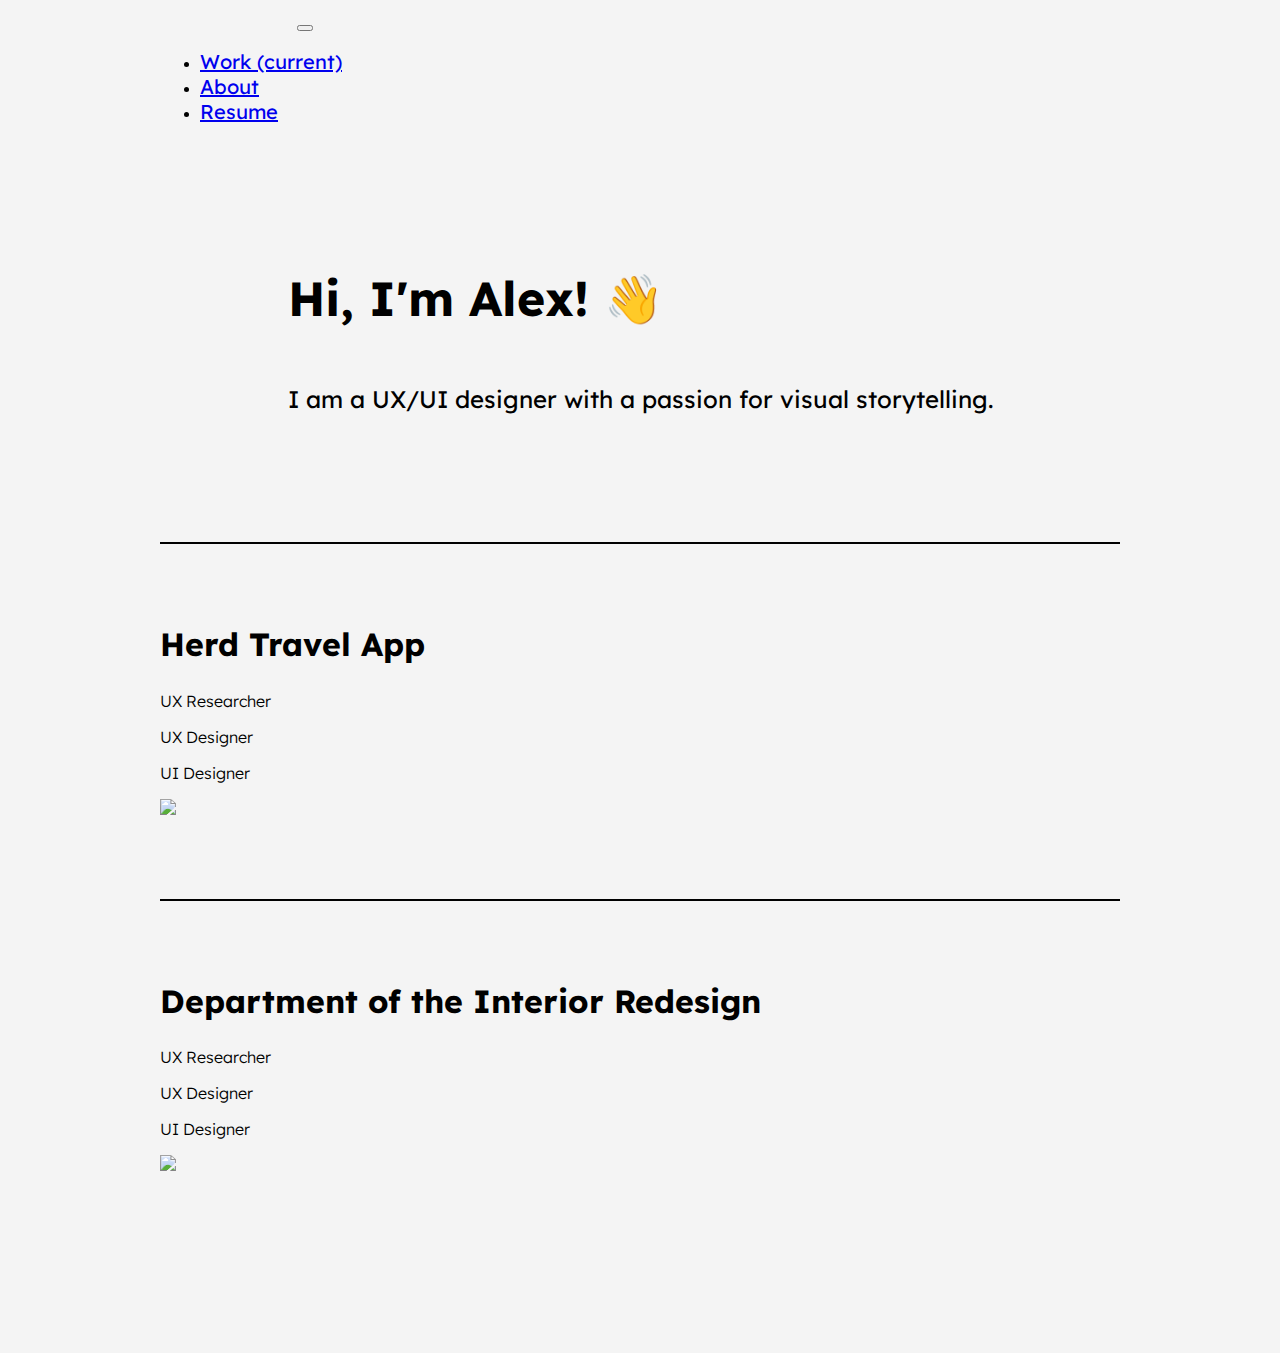
==== index.html @ e0b406e4 "Rename index.HTML to index.html" ====
<!doctype html>
<html lang="en">

<head>
    <!-- Required meta tags -->
    <meta charset="utf-8">
    <meta name="viewport" content="width=device-width, initial-scale=1, shrink-to-fit=no">

    <!-- Bootstrap CSS -->
    <link rel="stylesheet" href="https://cdn.jsdelivr.net/npm/bootstrap@4.6.2/dist/css/bootstrap.min.css"
        integrity="sha384-xOolHFLEh07PJGoPkLv1IbcEPTNtaed2xpHsD9ESMhqIYd0nLMwNLD69Npy4HI+N" crossorigin="anonymous">
    
    <link rel="preconnect" href="https://fonts.gstatic.com">
    <link link href="https://fonts.googleapis.com/css2?family=Lexend:wght@300;400;700&display=swap" rel="stylesheet">
    <script src="https://kit.fontawesome.com/6e44545a6c.js" crossorigin="anonymous"></script>
    <link rel="stylesheet" href="css/style.css">

    <title>Alex Goodlett Design</title>
</head>

<body>
    <!-- Jumbotron -->
    <section>
        <!-- Nav Bar -->
        <nav class="navbar navbar-expand-lg navbar-light style="background-color: F4F4F4;>
          <a class="navbar-brand" href="#">Alex Goodlett</a>
            <button class="navbar-toggler" type="button" data-toggle="collapse" data-target="#navbarSupportedContent" aria-controls="navbarSupportedContent" aria-expanded="false" aria-label="Toggle navigation">
              <span class="navbar-toggler-icon"></span>
            </button>
          
            <div class="collapse navbar-collapse" id="navbarSupportedContent">
              <ul class="navbar-nav ml-auto">
                <li class="nav-item active">
                  <a class="nav-link" href="#">Work <span class="sr-only">(current)</span></a>
                </li>
                <li class="nav-item">
                  <a class="nav-link" href="#">About</a>
                </li>
                <li class="nav-item">
                    <a class="nav-link" href="#">Resume</a>
                  </li>
              </ul>
              
            </div>
          </nav>
    </section> 
          <!-- END Nv Bar -->
          
          <!-- Hero -->
          <div class="jumbotron jumbotron-fluid jumbotron text-sm-left">
            <div class="container">
              <h1 class="h1">Hi, I'm Alex! &#128075;</h1>
              <br>
              <h3>I am a UX/UI designer with a passion for visual storytelling. </h3>
            </div>
          </div>
     </section>
   <!-- END Hero -->
   <hr 
   border-bottom: 2px
   color="black"
   >
   <div style="margin-top:80px"></div>
   <!-- Project 1 -->
   <section>
    <div class=".container-fluid">
      <div class="row">
        <div class="col-xl-4"><h2>Herd Travel App</h2>
          <div style="margin-top:16px"><p>UX Researcher</p></div>
          <div><p>UX Designer</p></div>
          <div><p>UI Designer</p></div>
        
        </div>
        <div class="col-xl-8"><img src="/Users/alexgoodlett/Desktop/Goodlett_portfolio/images/Frame 1.jpg" class="img-fluid"></div>
        
      </div>
    </div>
   </section>

   <div style="margin-top:80px"></div>
   <!-- END Project 1 -->
   <hr 
   border-bottom: 2px
   color="black"
   > 

   <div style="margin-top:80px"></div>
   <!-- <Project2 -->
    <section>
      <div class=".container-fluid">
        <div class="row">
          <div class="col-xl-4"><h2>Department of the Interior Redesign</h2>
            <div style="margin-top:16px"><p>UX Researcher</p></div>
            <div><p>UX Designer</p></div>
            <div><p>UI Designer</p></div>
          
          </div>
          <div class="col-xl-8"><img src="/Users/alexgoodlett/Desktop/Goodlett_portfolio/images/Frame 2.jpg" class="img-fluid"></div>
            </div>
        </div>
      </div>
     </section>
     
    
<div style="margin-top:80px"></div>
    
    <footer class="text-center text-black" style="background-color: #F4F4F4; padding: 16px;">
      <div><i class="fa-brands fa-instagram fa-xl "></i><i class="fa-brands fa-linkedin fa-xl "></i></div>
    
<div style="margin-top: 40px"></div>


</body>

</html>
---- css/style.css ----
body {
    background-color: #F4F4F4;
    margin-left: 160px;
    margin-right: 160px;
    font-family: lexe ;
}

h1 {
    font-family: 'Lexend', sans-serif;
    font-weight: 700;
    font-size: 48px;
    
    display: inline-block;
}

h2 {
    font-family: 'Lexend', sans-serif;
    font-weight: 700;
    font-size: 32px;
    
}
    


h3 {
    font-family: 'Lexend', sans-serif;
    font-weight: 400;
    font-size: 24px;
    
    display: inline-block;

}

p {
    font-family: 'Lexend', sans-serif;
    font-weight: 300;
    font-size: 16px;

}

.jumbotron {
        background-color: #F4F4F4;
        background-size: cover;
        padding-top: 10%;
        padding-bottom: 10%;
        display: flex;
        justify-content: center;
}

.navbar { 
    background-color: #F4F4F4 transparent;
    
}



.nav-link {

    background-color: #F4F4F4;
    font-size: 20px;
    font-family: 'Lexend', sans-serif;;
    font-style: bold;
}
.navbar-brand { 
   
    font-size: 20px;
    font-family: 'Lexend', sans-serif;;
    font-style: bold;
    color: #F4F4F4
    
}

.container-fluid {
    background-color: #F4F4F4;
    justify-content: center;
    
    
}

fa-linkedin {

    justify-content: center;
    align-items: center;
}

fa-brands {
    text-align: center;

}



.center {
    
    display: inline-block;
    justify-content: center;
    width: 100%;
}

i {
    padding: 16px;
}
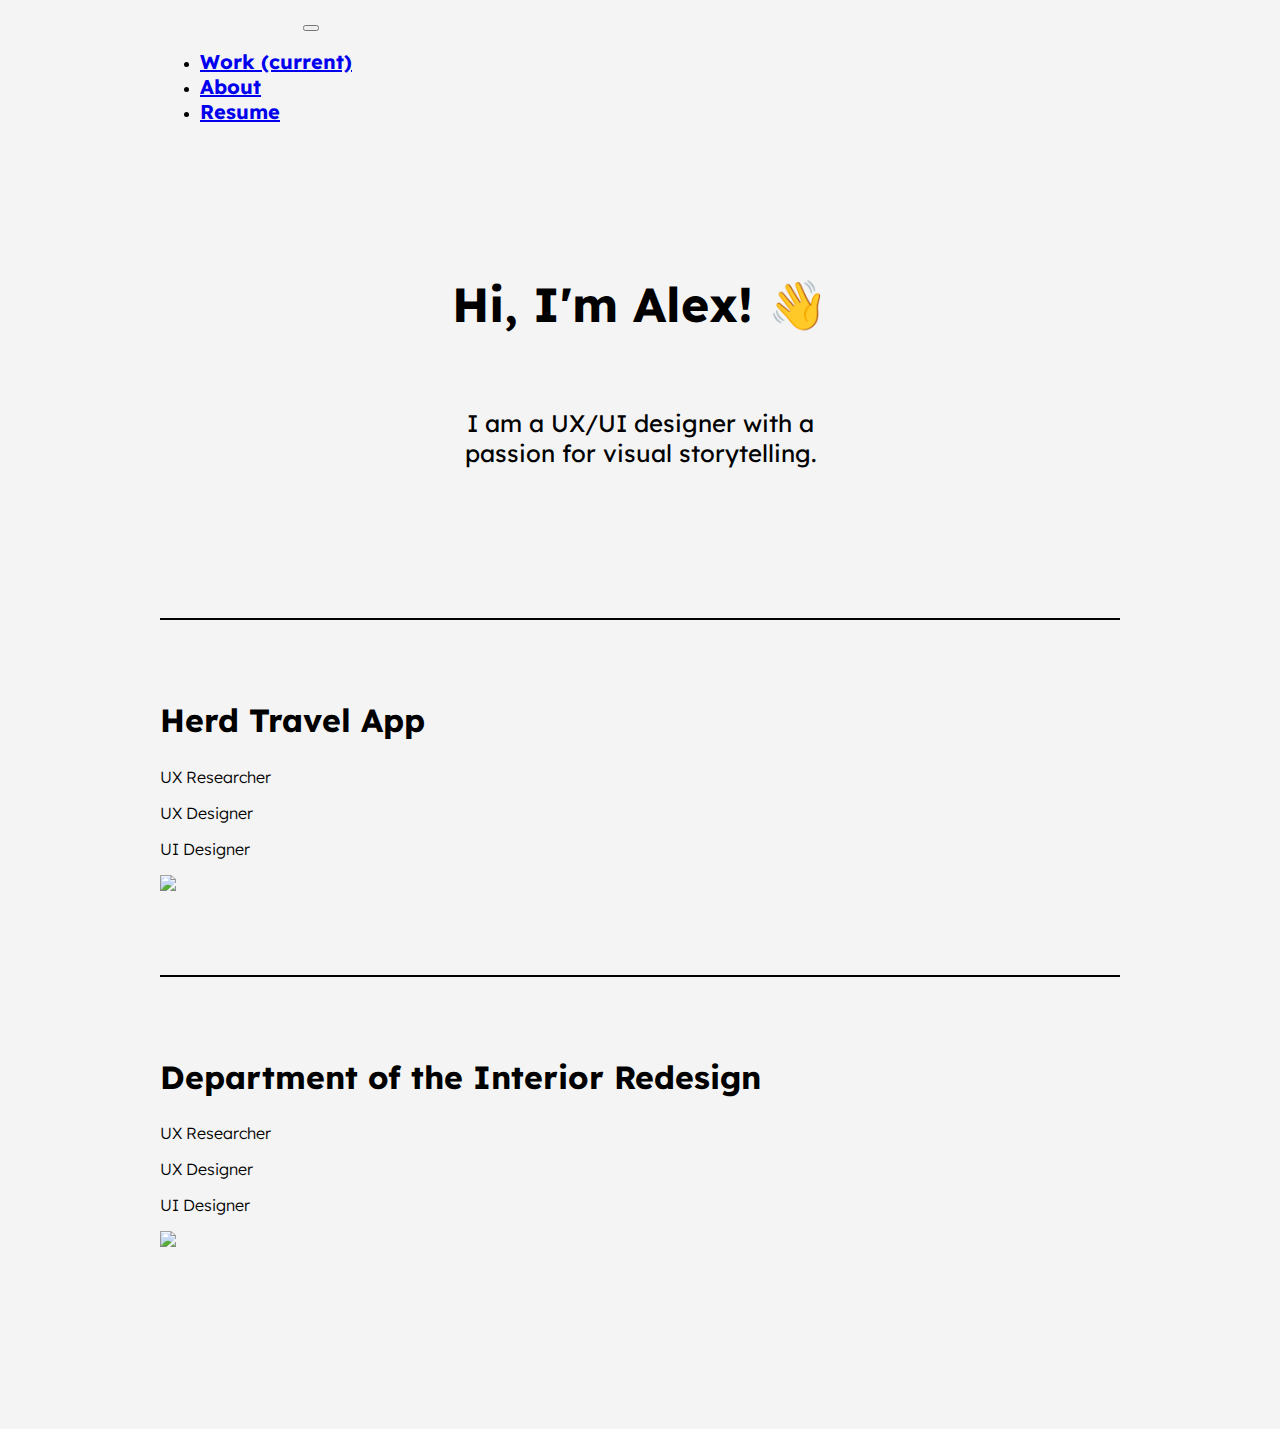
==== commit f8c0302f: "Starting HW 18" ====
--- a/index.html
+++ b/index.html
@@ -23,7 +23,7 @@
     <section>
         <!-- Nav Bar -->
         <nav class="navbar navbar-expand-lg navbar-light style="background-color: F4F4F4;>
-          <a class="navbar-brand" href="#">Alex Goodlett</a>
+          <a class="navbar-brand" href="file:///Users/alexgoodlett/Desktop/UX_UI_HW_17/index.HTML#">Alex Goodlett</a>
             <button class="navbar-toggler" type="button" data-toggle="collapse" data-target="#navbarSupportedContent" aria-controls="navbarSupportedContent" aria-expanded="false" aria-label="Toggle navigation">
               <span class="navbar-toggler-icon"></span>
             </button>
@@ -34,7 +34,7 @@
                   <a class="nav-link" href="#">Work <span class="sr-only">(current)</span></a>
                 </li>
                 <li class="nav-item">
-                  <a class="nav-link" href="#">About</a>
+                  <a class="nav-link" href="about.html">About</a>
                 </li>
                 <li class="nav-item">
                     <a class="nav-link" href="#">Resume</a>
@@ -47,13 +47,14 @@
           <!-- END Nv Bar -->
           
           <!-- Hero -->
-          <div class="jumbotron jumbotron-fluid jumbotron text-sm-left">
-            <div class="container">
-              <h1 class="h1">Hi, I'm Alex! &#128075;</h1>
+          
+          <section>
+            <div class="heroContainer">
+              <h1 class="heroText">Hi, I'm Alex! &#128075;</h1>
               <br>
               <h3>I am a UX/UI designer with a passion for visual storytelling. </h3>
             </div>
-          </div>
+          
      </section>
    <!-- END Hero -->
    <hr 
@@ -65,13 +66,14 @@
    <section>
     <div class=".container-fluid">
       <div class="row">
-        <div class="col-xl-4"><h2>Herd Travel App</h2>
+        <div class=" col-xl-4">
+          <h2>Herd Travel App</h2>
           <div style="margin-top:16px"><p>UX Researcher</p></div>
           <div><p>UX Designer</p></div>
           <div><p>UI Designer</p></div>
         
         </div>
-        <div class="col-xl-8"><img src="/Users/alexgoodlett/Desktop/Goodlett_portfolio/images/Frame 1.jpg" class="img-fluid"></div>
+        <div class="col-xl-8"><img src="images/Frame1.jpg" class="img-fluid"></div>
         
       </div>
     </div>
@@ -90,12 +92,12 @@
       <div class=".container-fluid">
         <div class="row">
           <div class="col-xl-4"><h2>Department of the Interior Redesign</h2>
-            <div style="margin-top:16px"><p>UX Researcher</p></div>
-            <div><p>UX Designer</p></div>
-            <div><p>UI Designer</p></div>
+            <div style="margin-top:16px"><p>UX Researcher</p> 
+              <p>UX Designer</p>     
+              <p>UI Designer</p></div>
           
           </div>
-          <div class="col-xl-8"><img src="/Users/alexgoodlett/Desktop/Goodlett_portfolio/images/Frame 2.jpg" class="img-fluid"></div>
+          <div class="col-xl-8"><img src="images/Frame2.jpg" class="img-fluid"></div>
             </div>
         </div>
       </div>
--- a/css/style.css
+++ b/css/style.css
@@ -10,7 +10,6 @@
     font-weight: 700;
     font-size: 48px;
     
-    display: inline-block;
 }
 
 h2 {
@@ -26,10 +25,10 @@
     font-family: 'Lexend', sans-serif;
     font-weight: 400;
     font-size: 24px;
-    
-    display: inline-block;
 
 }
+
+
 
 p {
     font-family: 'Lexend', sans-serif;
@@ -47,6 +46,14 @@
         justify-content: center;
 }
 
+.heroContainer {
+
+    margin: 150px 30%;
+    justify-content: center;
+    display: block;
+    text-align: center;
+}
+
 .navbar { 
     background-color: #F4F4F4 transparent;
     
@@ -59,13 +66,13 @@
     background-color: #F4F4F4;
     font-size: 20px;
     font-family: 'Lexend', sans-serif;;
-    font-style: bold;
+    font-weight: 700;
 }
 .navbar-brand { 
    
     font-size: 20px;
     font-family: 'Lexend', sans-serif;;
-    font-style: bold;
+    font-weight: 700;
     color: #F4F4F4
     
 }
@@ -99,4 +106,62 @@
 
 i {
     padding: 16px;
-}+}
+
+.subBold {
+    font-family: 'Lexend', sans-serif;
+    font-weight: 700;
+    font-size: 16px;
+}
+
+strong {
+
+    font-family: 'Lexend', sans-serif;
+    font-weight: 700;
+    font-size: 16px;
+    
+}
+
+.connect {
+
+    text-align: center;
+
+}
+
+
+
+
+
+/* Media */
+
+@media only screen and (max-width: 780px) {
+  body {
+    
+    margin-left: 16px;
+    margin-right: 16px;
+  }
+
+  h1 {
+    font-size: 36px;
+  }
+
+  h3 {
+    font-size: 16px;
+
+  }
+  
+  .heroContainer {
+
+    margin-top: 80px;
+    margin-left: 16px;
+    margin-right: 16px;
+    margin-bottom: 80px;
+  }
+
+
+  .aboutMe {
+
+    margin-top: 40px;
+  }
+
+  }
